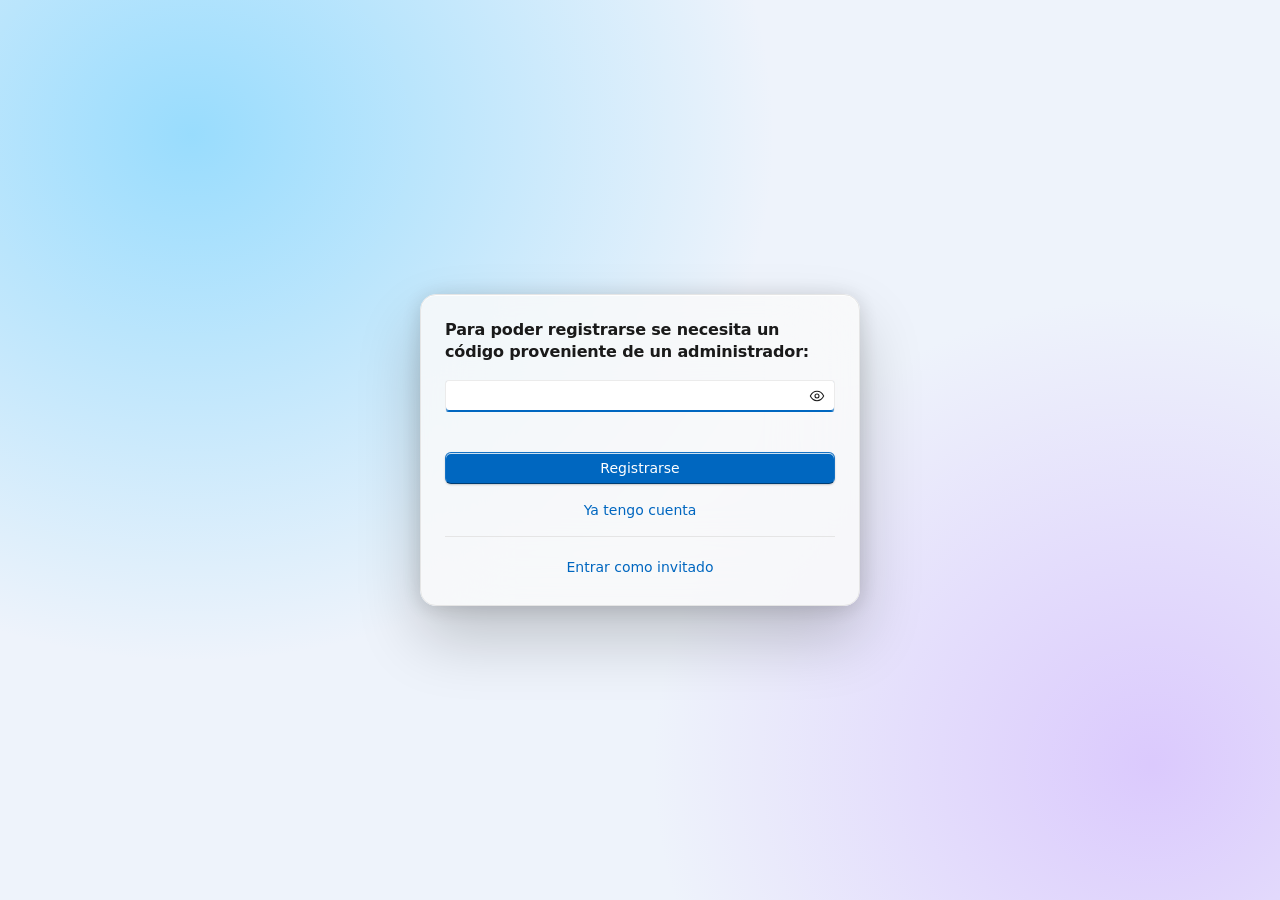
==== index.html @ 950a8d23 "Historial de inicios de sesión, tema Sistema, suspensión de cuentas y pulido visual Co-Authored-By: " ====
<!DOCTYPE html>
<html lang="es">
<head>
  <meta charset="UTF-8">
  <meta name="viewport" content="width=device-width, initial-scale=1">
  <meta http-equiv="Content-Security-Policy" content="default-src 'none'; script-src 'self'; style-src 'self'; img-src 'self' data:; connect-src 'self' https://avdssotwcftjuggsvubd.supabase.co https://api.open-meteo.com https://geocoding-api.open-meteo.com; base-uri 'none'; form-action 'none'; object-src 'none'">
  <title>Principal</title>
  <script src="js/theme.js"></script>
  <script src="js/i18n.js"></script>
  <script src="js/sidebar.js"></script>
  <script src="js/supabase-config.js"></script>
  <script src="js/auth.js"></script>
  <link rel="stylesheet" href="css/styles.css">
  <link rel="stylesheet" href="css/auth.css">
  <link rel="stylesheet" href="css/motion.css">
  <link rel="stylesheet" href="css/pulido.css">
</head>
<body>
  <nav class="sidebar" aria-label="Navegación principal">
    <button type="button" class="side-btn" id="sidebar-toggle" aria-label="Expandir barra" data-tooltip="Expandir barra" aria-expanded="false">
      <svg viewBox="0 0 24 24" aria-hidden="true"><path d="M4 6h16M4 12h16M4 18h16"/></svg>
      <span class="label">Expandir</span>
    </button>
    <div class="side-divider" role="separator"></div>
    <a class="side-btn" href="index.html" aria-label="Principal" data-tooltip="Principal" aria-current="page">
      <svg viewBox="0 0 24 24" aria-hidden="true"><path d="M3 11l9-8 9 8"/><path d="M5 10v10h14V10"/><path d="M10 20v-6h4v6"/></svg>
      <span class="label">Principal</span>
    </a>
    <a class="side-btn" data-acceso="miembro" href="temporizador.html" aria-label="Temporizador" data-tooltip="Temporizador">
      <svg viewBox="0 0 24 24" aria-hidden="true"><circle cx="12" cy="13" r="8"/><path d="M12 9v4l2.5 2.5"/><path d="M9 2h6"/></svg>
      <span class="label">Temporizador</span>
    </a>
    <a class="side-btn bottom" href="configuracion.html" aria-label="Configuración" data-tooltip="Configuración">
      <svg viewBox="0 0 24 24" aria-hidden="true"><circle cx="12" cy="12" r="3"/><path d="M19.4 15a1.7 1.7 0 0 0 .3 1.8l.1.1a2 2 0 1 1-2.8 2.8l-.1-.1a1.7 1.7 0 0 0-1.8-.3 1.7 1.7 0 0 0-1 1.5V21a2 2 0 1 1-4 0v-.1a1.7 1.7 0 0 0-1.1-1.5 1.7 1.7 0 0 0-1.8.3l-.1.1a2 2 0 1 1-2.8-2.8l.1-.1a1.7 1.7 0 0 0 .3-1.8 1.7 1.7 0 0 0-1.5-1H3a2 2 0 1 1 0-4h.1a1.7 1.7 0 0 0 1.5-1.1 1.7 1.7 0 0 0-.3-1.8l-.1-.1a2 2 0 1 1 2.8-2.8l.1.1a1.7 1.7 0 0 0 1.8.3H9a1.7 1.7 0 0 0 1-1.5V3a2 2 0 1 1 4 0v.1a1.7 1.7 0 0 0 1 1.5 1.7 1.7 0 0 0 1.8-.3l.1-.1a2 2 0 1 1 2.8 2.8l-.1.1a1.7 1.7 0 0 0-.3 1.8V9a1.7 1.7 0 0 0 1.5 1H21a2 2 0 1 1 0 4h-.1a1.7 1.7 0 0 0-1.5 1z"/></svg>
      <span class="label">Configuración</span>
    </a>
  </nav>

  <div class="page">
    <header>
      <h1>Principal</h1>
      <p>Usa la barra de la izquierda para moverte entre páginas</p>
    </header>

    <main>
      <section class="card">
        <div class="bienvenida">
          <span data-user-avatar hidden></span>
          <div>
            <h2>Bienvenido, <span data-user-name>invitado</span></h2>
            <p>Esta es la página principal. Pronto agregaremos más funciones.</p>
          </div>
        </div>
      </section>

      <div class="principal-grid">
        <section class="card reloj-card" aria-labelledby="reloj-t">
          <h2 class="card-t" id="reloj-t">Hora</h2>
          <div class="reloj" id="reloj" role="timer" aria-live="off">--:--:--</div>
          <div class="fecha" id="fecha"></div>
          <p class="nota">Hora y fecha de tu dispositivo</p>
        </section>

        <section class="card clima-card" aria-labelledby="clima-t">
          <h2 class="card-t" id="clima-t">Clima</h2>
          <form class="clima-buscar" id="clima-form" novalidate autocomplete="off">
            <div class="f-box"><input class="f-input" id="clima-ciudad" type="text" maxlength="60" placeholder="Busca una ciudad" aria-label="Ciudad"></div>
            <button class="btn" type="submit">Buscar</button>
            <button class="btn secondary" type="button" id="clima-gps">Usar mi ubicación</button>
          </form>
          <p class="f-error" id="clima-msg" role="status"></p>
          <div class="clima" id="clima" hidden>
            <div class="clima-icono" id="clima-icono" aria-hidden="true"></div>
            <div class="clima-datos">
              <div class="clima-temp" id="clima-temp"></div>
              <div class="clima-cond" id="clima-cond"></div>
              <div class="clima-lugar" id="clima-lugar"></div>
            </div>
            <dl class="clima-extra">
              <div><dt>Sensación</dt><dd id="clima-sens"></dd></div>
              <div><dt>Humedad</dt><dd id="clima-hum"></dd></div>
              <div><dt>Viento</dt><dd id="clima-viento"></dd></div>
            </dl>
          </div>
          <p class="nota">Datos del clima: Open-Meteo</p>
        </section>
      </div>
    </main>

  </div>

  <script src="js/principal.js"></script>
</body>
</html>
---- css/styles.css ----
/* =========================================================
   Estilo Windows 11 (Fluent Design)
   Tokens de color para modo oscuro (por defecto) y claro.
   ========================================================= */
:root {
  color-scheme: dark;

  --font: "Segoe UI Variable Text", "Segoe UI Variable", "Segoe UI", system-ui, -apple-system, Roboto, "Helvetica Neue", Arial, sans-serif;
  --font-display: "Segoe UI Variable Display", "Segoe UI Variable", "Segoe UI", system-ui, -apple-system, Roboto, "Helvetica Neue", Arial, sans-serif;

  /* Superficies (Mica) */
  --bg: #202020;
  --mica-1: rgba(96, 205, 255, .07);
  --mica-2: rgba(177, 140, 255, .06);
  --panel: #2b2b2b;
  --panel-2: #333333;
  --flyout: #2c2c2c;
  --flyout-glass: rgba(44, 44, 44, .82);

  /* Texto */
  --text: #ffffff;
  --muted: #c8c8c8;
  --faint: #9d9d9d;

  /* Color de énfasis */
  --accent: #60cdff;
  --accent-2: #55b9e6;
  --accent-3: #4ba6cc;
  --on-accent: #000000;
  --accent-bg: var(--accent);
  --accent-bg-2: var(--accent-2);
  --accent-bg-3: var(--accent-3);
  --accent-border: rgba(255, 255, 255, .08);
  --accent-border-bottom: rgba(0, 0, 0, .14);

  /* Estados */
  --danger: #ff99a4;
  --on-danger: #000000;
  --ok: #6ccb5f;

  /* Líneas y relleno de controles */
  --border: #383838;
  --border-2: #5a5a5a;
  --hover: #3a3a3a;
  --focus: #ffffff;
  --subtle-hover: rgba(255, 255, 255, .06);
  --subtle-active: rgba(255, 255, 255, .04);
  --nav-selected: rgba(255, 255, 255, .06);
  --control: rgba(255, 255, 255, .06);
  --control-hover: rgba(255, 255, 255, .085);
  --control-active: rgba(255, 255, 255, .04);
  --control-border: rgba(255, 255, 255, .07);
  --control-border-bottom: rgba(255, 255, 255, .07);
  --scroll: rgba(255, 255, 255, .35);

  /* Casillas de texto */
  --field: rgba(255, 255, 255, .06);
  --field-hover: rgba(255, 255, 255, .09);
  --field-focus: rgba(30, 30, 30, .7);
  --field-border: rgba(255, 255, 255, .14);
  --field-border-bottom: rgba(255, 255, 255, .55);

  /* Sombras y fondo de la pantalla de acceso */
  --shadow-flyout: 0 8px 16px rgba(0, 0, 0, .26);
  --shadow-dialog: 0 32px 64px rgba(0, 0, 0, .37), 0 2px 21px rgba(0, 0, 0, .37);
  --gate-bg:
    radial-gradient(70% 90% at 15% 15%, rgba(0, 103, 192, .55), transparent 65%),
    radial-gradient(60% 80% at 90% 85%, rgba(122, 86, 214, .45), transparent 65%),
    #14161c;

  /* Formas y movimiento */
  --radius: 8px;
  --radius-sm: 4px;
  --ease: cubic-bezier(.1, .9, .2, 1);
  --content-w: 760px;

  /* Barra lateral flotante */
  --btn: 40px;
  --icon: 20px;
  --sb-pad: 8px;
  --sb-gap: 16px;
  --sb-collapsed: calc(var(--btn) + 2 * var(--sb-pad));
  --sb-expanded: 220px;
}

:root[data-theme="light"] {
  color-scheme: light;

  --bg: #f3f3f3;
  --mica-1: rgba(0, 103, 192, .06);
  --mica-2: rgba(255, 140, 140, .05);
  --panel: #fbfbfb;
  --panel-2: #f6f6f6;
  --flyout: #f9f9f9;
  --flyout-glass: rgba(249, 249, 249, .85);

  --text: #1a1a1a;
  --muted: #5d5d5d;
  --faint: #7a7a7a;

  --accent: #0067c0;
  --accent-2: #1975c5;
  --accent-3: #3183ca;
  --on-accent: #ffffff;
  --accent-bg: var(--accent);
  --accent-bg-2: var(--accent-2);
  --accent-bg-3: var(--accent-3);
  --accent-border: rgba(255, 255, 255, .08);
  --accent-border-bottom: rgba(0, 0, 0, .4);

  --danger: #c42b1c;
  --on-danger: #ffffff;
  --ok: #0f7b0f;

  --border: #e5e5e5;
  --border-2: #c4c4c4;
  --hover: #ededed;
  --focus: #000000;
  --subtle-hover: rgba(0, 0, 0, .0373);
  --subtle-active: rgba(0, 0, 0, .024);
  --nav-selected: rgba(0, 0, 0, .05);
  --control: rgba(255, 255, 255, .7);
  --control-hover: rgba(249, 249, 249, .5);
  --control-active: rgba(249, 249, 249, .3);
  --control-border: rgba(0, 0, 0, .06);
  --control-border-bottom: rgba(0, 0, 0, .16);
  --scroll: rgba(0, 0, 0, .45);

  --field: rgba(255, 255, 255, .75);
  --field-hover: rgba(249, 249, 249, .9);
  --field-focus: #ffffff;
  --field-border: rgba(0, 0, 0, .08);
  --field-border-bottom: rgba(0, 0, 0, .5);

  --shadow-flyout: 0 8px 16px rgba(0, 0, 0, .14);
  --shadow-dialog: 0 32px 64px rgba(0, 0, 0, .2), 0 2px 21px rgba(0, 0, 0, .15);
  --gate-bg:
    radial-gradient(70% 90% at 15% 15%, rgba(96, 205, 255, .6), transparent 65%),
    radial-gradient(60% 80% at 90% 85%, rgba(200, 160, 255, .5), transparent 65%),
    #eef3fb;
}

* { box-sizing: border-box; margin: 0; padding: 0; }

[hidden] { display: none !important; }

html {
  scrollbar-width: thin;
  scrollbar-color: var(--scroll) transparent;
}

::selection { background: var(--accent-bg); color: var(--on-accent); }

:focus-visible { outline: 2px solid var(--focus); outline-offset: 2px; }

body {
  min-height: 100vh;
  display: flex;
  flex-direction: column;
  background-color: var(--bg);
  background-image:
    radial-gradient(900px 520px at 8% -8%, var(--mica-1), transparent 70%),
    radial-gradient(800px 480px at 100% 0%, var(--mica-2), transparent 70%);
  background-attachment: fixed;
  color: var(--text);
  font-family: var(--font);
  font-size: 14px;
  line-height: 1.43;
  -webkit-font-smoothing: antialiased;
  transition: background-color .2s, color .2s;
}

/* ---------- Barra lateral flotante (NavigationView) ---------- */
.sidebar {
  position: fixed;
  top: var(--sb-gap);
  left: var(--sb-gap);
  bottom: var(--sb-gap);
  z-index: 10;
  width: var(--sb-collapsed);
  display: flex;
  flex-direction: column;
  gap: 2px;
  padding: var(--sb-pad);
  background: var(--flyout);
  border: 1px solid var(--border);
  border-radius: var(--radius);
  box-shadow: var(--shadow-flyout);
  transition: width .2s var(--ease);
}

@supports ((backdrop-filter: blur(1px)) or (-webkit-backdrop-filter: blur(1px))) {
  .sidebar {
    background: var(--flyout-glass);
    -webkit-backdrop-filter: blur(30px) saturate(1.25);
    backdrop-filter: blur(30px) saturate(1.25);
  }
}

.sb-open .sidebar { width: var(--sb-expanded); }

.side-btn {
  position: relative;
  display: flex;
  align-items: center;
  justify-content: flex-start;
  gap: 12px;
  width: 100%;
  height: var(--btn);
  flex-shrink: 0;
  padding: 0 0 0 calc((var(--btn) - var(--icon)) / 2);
  border: 0;
  border-radius: var(--radius-sm);
  background: transparent;
  color: var(--text);
  font: inherit;
  text-decoration: none;
  cursor: pointer;
  transition: background .083s linear;
}

.side-btn.bottom { margin-top: auto; }

.side-btn svg {
  width: var(--icon);
  height: var(--icon);
  flex-shrink: 0;
  fill: none;
  stroke: currentColor;
  stroke-width: 1.6;
  stroke-linecap: round;
  stroke-linejoin: round;
}

.side-btn .label {
  max-width: 0;
  opacity: 0;
  overflow: hidden;
  white-space: nowrap;
  transition: max-width .2s var(--ease), opacity .15s ease;
}

.sb-open .side-btn .label {
  max-width: 150px;
  opacity: 1;
}

.side-btn:hover { background: var(--subtle-hover); }
.side-btn:active { background: var(--subtle-active); }
.side-btn[aria-current="page"] { background: var(--nav-selected); }

/* Indicador de la página actual (la "píldora" de Windows 11) */
.side-btn[aria-current="page"]::before {
  content: "";
  position: absolute;
  left: 0;
  top: 50%;
  width: 3px;
  height: 16px;
  margin-top: -8px;
  border-radius: 3px;
  background: var(--accent-bg);
}

.side-divider {
  height: 1px;
  flex-shrink: 0;
  margin: 4px;
  background: var(--border);
}

/* Tooltip al pasar el cursor (o enfocar con teclado); solo con la barra contraída */
.side-btn::after {
  content: attr(data-tooltip);
  position: absolute;
  left: calc(100% + 14px);
  top: 50%;
  transform: translate(-4px, -50%);
  padding: 5px 10px;
  border: 1px solid var(--border);
  border-radius: var(--radius-sm);
  background: var(--flyout);
  color: var(--text);
  font-size: 12px;
  line-height: 1.3;
  white-space: nowrap;
  box-shadow: var(--shadow-flyout);
  opacity: 0;
  visibility: hidden;
  pointer-events: none;
  transition: opacity .1s linear, transform .15s var(--ease), visibility .1s;
}

html:not(.sb-open) .side-btn:hover::after,
html:not(.sb-open) .side-btn:focus-visible::after {
  opacity: 1;
  visibility: visible;
  transform: translate(0, -50%);
  transition-delay: .35s;
}

/* ---------- Contenido ---------- */
.page {
  flex: 1;
  min-width: 0;
  display: flex;
  flex-direction: column;
  /* deja libre el espacio de la barra contraída; al expandirse se superpone */
  margin-left: calc(var(--sb-collapsed) + 2 * var(--sb-gap));
}

header {
  width: 100%;
  max-width: var(--content-w);
  margin: 0 auto;
  padding: 2rem 1.5rem .25rem;
}

header h1 {
  font-family: var(--font-display);
  font-size: 28px;
  line-height: 36px;
  font-weight: 600;
}

header p { margin-top: 2px; color: var(--muted); }

main {
  flex: 1;
  width: 100%;
  max-width: var(--content-w);
  margin: 0 auto;
  padding: 1rem 1.5rem 2rem;
}

/* ---------- Botones ---------- */
.btn {
  display: inline-flex;
  align-items: center;
  justify-content: center;
  gap: 8px;
  min-height: 32px;
  padding: 0 20px;
  border: 1px solid var(--accent-border);
  border-bottom-color: var(--accent-border-bottom);
  border-radius: var(--radius-sm);
  background: var(--accent-bg);
  color: var(--on-accent);
  font: inherit;
  text-decoration: none;
  cursor: pointer;
  transition: background .083s linear;
}

.btn:hover { background: var(--accent-bg-2); }
.btn:active { background: var(--accent-bg-3); }
.btn:disabled { opacity: .45; cursor: not-allowed; }

.btn.secondary,
.btn.danger {
  background: var(--control);
  color: var(--text);
  border-color: var(--control-border);
  border-bottom-color: var(--control-border-bottom);
}
.btn.secondary:hover,
.btn.danger:hover { background: var(--control-hover); }
.btn.secondary:active,
.btn.danger:active { background: var(--control-active); color: var(--muted); }
.btn.danger { color: var(--danger); }

/* ---------- Tarjetas ---------- */
.card {
  background: var(--panel);
  border: 1px solid var(--border);
  border-radius: var(--radius);
  padding: 1.25rem 1.5rem;
}

.card h2 {
  margin-bottom: .35rem;
  font-size: 16px;
  font-weight: 600;
}

@media (max-width: 480px) {
  :root {
    --sb-pad: 6px;
    --sb-gap: 8px;
    --sb-expanded: 200px;
  }
  header { padding: 1.5rem 1rem .25rem; }
  main { padding: 1rem 1rem 2rem; }
}

/* ---------- Principal: reloj y clima ---------- */
.principal-grid { display: grid; grid-template-columns: 1fr; gap: 16px; margin-top: 16px; }
@media (min-width: 720px) { .principal-grid { grid-template-columns: minmax(0, 5fr) minmax(0, 6fr); } }
.card-t { margin: 0 0 .6rem; font-size: 13px !important; font-weight: 600; color: var(--muted); text-transform: uppercase; letter-spacing: .06em; }
.reloj { font-size: clamp(2.2rem, 7vw, 3.4rem); font-weight: 300; line-height: 1.05; font-variant-numeric: tabular-nums; letter-spacing: -.01em; }
.fecha { margin-top: .35rem; font-size: 15px; }
.nota { margin: .9rem 0 0; font-size: 12px; color: var(--muted); }
.clima-buscar { display: flex; flex-wrap: wrap; gap: 8px; align-items: center; }
.clima-buscar .f-box { flex: 1 1 160px; min-width: 0; }
.clima-card .f-error { min-height: 0; margin: 6px 0 0; }
.clima-card .f-error:empty { display: none; }
.clima { display: flex; flex-wrap: wrap; align-items: center; gap: 12px 20px; margin-top: 14px; animation: m-arriba .4s var(--ease-out, ease) both; }
.clima-icono svg { width: 64px; height: 64px; fill: none; stroke: var(--accent); stroke-width: 2.2; stroke-linecap: round; stroke-linejoin: round; }
.clima-temp { font-size: 2.6rem; font-weight: 300; line-height: 1; }
.clima-cond { font-size: 14px; }
.clima-lugar { font-size: 12px; color: var(--muted); }
.clima-extra { display: flex; gap: 18px; margin: 0 0 0 auto; }
.clima-extra div { display: flex; flex-direction: column; gap: 2px; }
.clima-extra dt { font-size: 11px; color: var(--muted); }
.clima-extra dd { margin: 0; font-size: 14px; }
html.i18n-pend body { visibility: hidden; }
---- css/auth.css ----
/* ---------- Pantalla de acceso (diálogo acrílico de Windows 11) ---------- */
html.gate-open body { overflow: hidden; }
html.gate-open body > *:not(.gate) { visibility: hidden; }

.gate {
  position: fixed;
  inset: 0;
  z-index: 1000;
  display: flex;
  align-items: center;
  justify-content: center;
  padding: 1rem;
  overflow-y: auto;
  background: var(--gate-bg);
}

.gate-card {
  width: min(100%, 440px);
  margin: auto;
  padding: 24px;
  background: var(--flyout);
  border: 1px solid var(--border);
  border-radius: var(--radius);
  box-shadow: var(--shadow-dialog);
}

@supports ((backdrop-filter: blur(1px)) or (-webkit-backdrop-filter: blur(1px))) {
  .gate-card {
    background: var(--flyout-glass);
    -webkit-backdrop-filter: blur(40px) saturate(1.25);
    backdrop-filter: blur(40px) saturate(1.25);
  }
}

.gate-card section[hidden] { display: none; }

.gate-prompt {
  margin-bottom: 16px;
  font-family: var(--font-display);
  font-size: 16px;
  font-weight: 600;
  line-height: 1.4;
}

.gate-btn {
  width: 100%;
  min-height: 32px;
  border: 1px solid var(--accent-border);
  border-bottom-color: var(--accent-border-bottom);
  border-radius: var(--radius-sm);
  background: var(--accent-bg);
  color: var(--on-accent);
  font: inherit;
  cursor: pointer;
  transition: background .083s linear;
}
.gate-btn:hover { background: var(--accent-bg-2); }
.gate-btn:active { background: var(--accent-bg-3); }
.gate-btn:disabled { opacity: .6; cursor: progress; }

/* Botón de texto (hipervínculo de Windows 11) */
.gate-link {
  display: block;
  margin: 12px auto 0;
  padding: 4px 8px;
  border: 0;
  border-radius: var(--radius-sm);
  background: none;
  color: var(--accent);
  font: inherit;
  cursor: pointer;
}
.gate-link:hover { background: var(--subtle-hover); }
.gate-link:active { background: var(--subtle-active); }

.gate-sep {
  margin-top: 12px;
  padding-top: 4px;
  border-top: 1px solid var(--border);
}

/* ---------- Casillas de texto (TextBox de Windows 11) ---------- */
.f-group { margin-bottom: 16px; }

.f-label {
  display: block;
  margin-bottom: 6px;
}

.f-box {
  display: flex;
  align-items: center;
  min-height: 32px;
  background: var(--field);
  border: 1px solid var(--field-border);
  border-bottom-color: var(--field-border-bottom);
  border-radius: var(--radius-sm);
  transition: background .083s linear;
}
.f-box:hover { background: var(--field-hover); }
.f-box:focus-within {
  background: var(--field-focus);
  border-bottom-color: var(--accent);
  box-shadow: inset 0 -1px 0 var(--accent);
}

.f-input {
  flex: 1;
  min-width: 0;
  height: 30px;
  padding: 0 10px;
  border: 0;
  outline: 0;
  background: transparent;
  color: var(--text);
  font: inherit;
}
.f-input:focus-visible { outline: 0; }

.f-reveal {
  flex-shrink: 0;
  display: grid;
  place-items: center;
  width: 28px;
  height: 24px;
  margin-right: 3px;
  border: 0;
  border-radius: var(--radius-sm);
  background: transparent;
  color: var(--text);
  cursor: pointer;
}
.f-reveal:hover { background: var(--subtle-hover); }
.f-reveal:active { background: var(--subtle-active); }
.f-reveal svg {
  width: 16px;
  height: 16px;
  fill: none;
  stroke: currentColor;
  stroke-width: 1.6;
  stroke-linecap: round;
  stroke-linejoin: round;
}

.f-hint {
  margin-top: 4px;
  font-size: 12px;
  color: var(--muted);
}

.f-error {
  min-height: 16px;
  margin-bottom: 8px;
  font-size: 12px;
  color: var(--danger);
}
.f-error.ok { color: var(--ok); }

/* ---------- Restricciones para invitados ---------- */
.side-btn.locked { opacity: .55; cursor: not-allowed; }
.side-btn.locked:hover { background: transparent; }

.side-btn .lock {
  position: absolute;
  top: 3px;
  left: calc((var(--btn) - var(--icon)) / 2 + var(--icon) - 7px);
  display: grid;
  place-items: center;
  width: 14px;
  height: 14px;
  border-radius: 50%;
  background: var(--flyout);
  color: var(--text);
}
.side-btn .lock svg {
  width: 9px;
  height: 9px;
  fill: none;
  stroke: currentColor;
  stroke-width: 2.5;
  stroke-linecap: round;
  stroke-linejoin: round;
}

html.guest body[data-acceso="miembro"] main { display: none; }

.locked-main {
  width: 100%;
  max-width: var(--content-w);
  margin: 0 auto;
  padding: 1rem 1.5rem 2rem;
}
.locked-text { margin-bottom: 1rem; color: var(--muted); }

.gate-etiqueta { margin: -4px 0 12px; }

/* ---------- Foto de perfil ---------- */
.avatar {
  display: inline-grid; place-items: center; flex-shrink: 0; overflow: hidden;
  width: 40px; height: 40px; border-radius: 50%;
  background: var(--accent-bg); color: var(--on-accent);
  font-family: var(--font-display); font-weight: 600; font-size: 18px; line-height: 1;
  user-select: none;
}
.avatar.grande { width: 64px; height: 64px; font-size: 28px; }
.avatar img { width: 100%; height: 100%; object-fit: cover; display: block; }
.avatar-fila { display: flex; align-items: center; gap: 16px; }
.avatar-botones { display: flex; flex-direction: column; align-items: flex-start; gap: 6px; }
.avatar-botones .gate-link { margin: 0; }
.avatar-grupo .f-hint { margin-top: 8px; }
.sr-only {
  position: absolute; width: 1px; height: 1px; padding: 0; margin: -1px;
  overflow: hidden; clip: rect(0, 0, 0, 0); white-space: nowrap; border: 0;
}
.bienvenida { display: flex; align-items: center; gap: 16px; }
.bienvenida .avatar { animation: m-escala .5s var(--ease-out, ease) both; }
.setting-icon .avatar { width: 40px; height: 40px; font-size: 18px; }

/* ---------- Botón de cuenta en la barra + menú ---------- */
.side-btn .avatar-barra { width: calc(var(--icon) + 8px); height: calc(var(--icon) + 8px); margin-left: -4px; font-size: 13px; transition: transform .2s var(--ease-out, ease), box-shadow .2s; }
.side-btn:hover .avatar-barra { transform: scale(1.08); }
.side-btn.abierto { background: var(--nav-selected); }
.side-btn.abierto::after { visibility: hidden !important; opacity: 0 !important; }
.side-btn.abierto .avatar-barra, .side-btn.actual .avatar-barra { box-shadow: 0 0 0 2px var(--flyout), 0 0 0 4px var(--accent); }

.cuenta-menu {
  position: fixed; z-index: 60; min-width: 230px; padding: 6px;
  background: var(--flyout); border: 1px solid var(--border);
  border-radius: var(--radius); box-shadow: var(--shadow-flyout);
  animation: m-escala .22s var(--ease-out, ease) both; transform-origin: left bottom;
}
@supports ((backdrop-filter: blur(1px)) or (-webkit-backdrop-filter: blur(1px))) {
  .cuenta-menu { background: var(--flyout-glass); -webkit-backdrop-filter: blur(30px) saturate(1.25); backdrop-filter: blur(30px) saturate(1.25); }
}
.cuenta-cab { display: flex; align-items: center; gap: 12px; padding: 8px 8px 10px; }
.cuenta-datos { display: flex; flex-direction: column; min-width: 0; }
.cuenta-datos strong { overflow: hidden; text-overflow: ellipsis; white-space: nowrap; }
.cuenta-datos span { color: var(--muted); font-size: 12px; }
.cuenta-item {
  display: flex; align-items: center; gap: 12px; width: 100%; min-height: 36px; padding: 0 10px;
  color: var(--text); font: inherit; text-decoration: none; text-align: left;
  background: transparent; border: 0; border-radius: var(--radius-sm); cursor: pointer;
}
.cuenta-item:hover, .cuenta-item:focus-visible { background: var(--subtle-hover); outline: 0; }
.cuenta-item:active { background: var(--subtle-active); }
.cuenta-icono svg { display: block; width: 18px; height: 18px; fill: none; stroke: currentColor; stroke-width: 1.6; stroke-linecap: round; stroke-linejoin: round; }

/* ---------- Recorte de la foto ---------- */
.recorte-fondo {
  position: fixed; inset: 0; z-index: 1200; display: grid; place-items: center; padding: 1rem;
  background: rgba(0, 0, 0, .55); animation: m-fundido .2s ease both;
}
.recorte {
  width: min(100%, 340px); padding: 20px; text-align: center;
  background: var(--flyout); border: 1px solid var(--border);
  border-radius: var(--radius); box-shadow: var(--shadow-dialog);
  animation: m-escala .3s var(--ease-out, ease) both;
}
.recorte .gate-prompt { margin-bottom: 4px; }
.recorte-lienzo {
  display: block; width: 260px; max-width: 100%; aspect-ratio: 1; margin: 12px auto;
  border-radius: var(--radius-sm); background: #111; cursor: grab; touch-action: none;
}
.recorte-lienzo.moviendo { cursor: grabbing; }
.recorte-lienzo:focus-visible { outline: 2px solid var(--focus); outline-offset: 2px; }
.recorte-zoom-fila { display: flex; align-items: center; gap: 10px; margin-bottom: 16px; }
.recorte-zoom { flex: 1; accent-color: var(--accent); }
.recorte-botones { display: flex; justify-content: flex-end; gap: 8px; }
html.gate-open body > .recorte-fondo { visibility: visible; }
---- css/motion.css ----
/* =========================================================
   Animaciones: suaves, rápidas y sin molestar
   (se desactivan si el sistema pide "reducir movimiento")
   ========================================================= */
:root { --ease-out: cubic-bezier(.16, 1, .3, 1); --ease-spring: cubic-bezier(.34, 1.56, .64, 1); }

/* Transición suave entre páginas (navegadores que lo soportan) */
@view-transition { navigation: auto; }
::view-transition-old(root) { animation: .22s cubic-bezier(.4, 0, 1, 1) both m-sale; }
::view-transition-new(root) { animation: .38s var(--ease-out) both m-entra; }
@keyframes m-sale  { to { opacity: 0; transform: translateY(-6px); } }
@keyframes m-entra { from { opacity: 0; transform: translateY(10px); } }
@keyframes m-brillo { from { background-position: -200% 0; } to { background-position: 200% 0; } }
@keyframes m-flota { 50% { transform: translateY(-5px); } }

@keyframes m-arriba   { from { opacity: 0; transform: translateY(14px); } to { opacity: 1; transform: none; } }
@keyframes m-escala   { from { opacity: 0; transform: translateY(10px) scale(.96); } to { opacity: 1; transform: none; } }
@keyframes m-izquierda{ from { opacity: 0; transform: translateX(-16px); } to { opacity: 1; transform: none; } }
@keyframes m-fundido  { from { opacity: 0; } to { opacity: 1; } }
@keyframes m-deriva   { from { transform: translate3d(-3%, -2%, 0) scale(1); } to { transform: translate3d(3%, 2%, 0) scale(1.08); } }
@keyframes m-pulso    { 50% { opacity: .45; } }
@keyframes m-sacudir  { 20%, 60% { transform: translateX(-5px); } 40%, 80% { transform: translateX(5px); } }

/* Luz de fondo que se mueve despacio */
body::before {
  content: ""; position: fixed; inset: -15%; z-index: -1; pointer-events: none;
  background:
    radial-gradient(40% 35% at 20% 15%, var(--mica-1), transparent 70%),
    radial-gradient(35% 35% at 85% 85%, var(--mica-2), transparent 70%);
  animation: m-deriva 22s ease-in-out infinite alternate;
}

/* Barra lateral y contenido */
.sidebar { animation: m-izquierda .55s var(--ease-out) both; }
.page header { animation: m-arriba .5s var(--ease-out) both; }
.page main > * { animation: m-arriba .55s var(--ease-out) both; }
.page main > :nth-child(1) { animation-delay: 150ms; }
.page main > :nth-child(2) { animation-delay: 220ms; }
.page main > :nth-child(3) { animation-delay: 290ms; }
.page main > :nth-child(4) { animation-delay: 360ms; }
.page main > :nth-child(5) { animation-delay: 430ms; }
.page main > :nth-child(6) { animation-delay: 500ms; }
.page main > :nth-child(7) { animation-delay: 570ms; }
.page main > :nth-child(8) { animation-delay: 640ms; }

.side-btn svg { transition: transform .2s var(--ease-out); }
.side-btn:hover svg { transform: scale(1.15) rotate(-4deg); transition-timing-function: var(--ease-spring); }
.side-btn:active svg { transform: scale(.92); }

/* Tarjetas y botones */
.card, .stat, .fila { transition: transform .2s var(--ease-out), box-shadow .2s, border-color .2s; }
.card:hover, .stat:hover { transform: translateY(-3px); box-shadow: 0 12px 28px rgba(0, 0, 0, .18); border-color: var(--border-2); }
.btn, .gate-btn { transition: background .083s linear, transform .12s var(--ease-out), box-shadow .2s; }
.btn:hover, .gate-btn:hover { box-shadow: 0 3px 10px rgba(0, 0, 0, .18); }
.btn:active, .gate-btn:active { transform: scale(.97); }
.btn:hover, .gate-btn:hover { transform: translateY(-1px); }
.f-box { transition: box-shadow .2s, background-color .15s; }

/* Pantalla de acceso */
.gate { animation: m-fundido .35s ease both; }
.gate-card { animation: m-escala .5s var(--ease-out) both; }
.gate-card section:not([hidden]) > form > * { animation: m-arriba .4s var(--ease-out) both; }
.gate-card section:not([hidden]) > form > :nth-child(2) { animation-delay: 50ms; }
.gate-card section:not([hidden]) > form > :nth-child(3) { animation-delay: 100ms; }
.gate-card section:not([hidden]) > form > :nth-child(4) { animation-delay: 150ms; }
.gate-card section:not([hidden]) > form > :nth-child(5) { animation-delay: 200ms; }
.gate-card section:not([hidden]) > form > :nth-child(n+6) { animation-delay: 250ms; }
.f-error:not(:empty) { animation: m-sacudir .35s ease; }

/* Tablas, listas y estados */
.tabla tbody tr { animation: m-arriba .4s var(--ease-out) both; }
.tabla tbody tr:nth-child(1) { animation-delay: 35ms; }
.tabla tbody tr:nth-child(2) { animation-delay: 70ms; }
.tabla tbody tr:nth-child(3) { animation-delay: 105ms; }
.tabla tbody tr:nth-child(4) { animation-delay: 140ms; }
.tabla tbody tr:nth-child(5) { animation-delay: 175ms; }
.tabla tbody tr:nth-child(6) { animation-delay: 210ms; }
.tabla tbody tr:nth-child(7) { animation-delay: 245ms; }
.tabla tbody tr:nth-child(8) { animation-delay: 280ms; }
.tabla tbody tr:nth-child(9) { animation-delay: 315ms; }
.tabla tbody tr:nth-child(10) { animation-delay: 350ms; }
.tabla tbody tr:nth-child(11) { animation-delay: 385ms; }
.tabla tbody tr:nth-child(12) { animation-delay: 420ms; }
.tabla tbody tr:nth-child(13) { animation-delay: 455ms; }
.tabla tbody tr:nth-child(14) { animation-delay: 490ms; }
.tabla tbody tr:nth-child(15) { animation-delay: 525ms; }
.tabla tbody tr { transition: background .15s; }
.tabla tbody tr:hover { background: var(--subtle-hover); }
.lista-simple > * { animation: m-arriba .4s var(--ease-out) both; }
.lista-simple > :nth-child(2) { animation-delay: 50ms; }
.lista-simple > :nth-child(3) { animation-delay: 100ms; }
.lista-simple > :nth-child(4) { animation-delay: 150ms; }
.lista-simple > :nth-child(n+5) { animation-delay: 200ms; }
.resultado, .aviso { animation: m-escala .45s var(--ease-out) both; }
.badge { transition: transform .15s; }
progress { transition: none; }
.cargando { animation: m-pulso 1.2s ease-in-out infinite; }
.consola-linea { animation: m-fundido .2s ease both; }

/* Detalles nuevos */
.clima-icono svg { animation: m-flota 5s ease-in-out infinite; }
.reloj { transition: color .3s; }
.muestra { transition-timing-function: var(--ease-spring); }
.seg { transition: background .2s, color .2s, transform .12s; }
.seg:active { transform: scale(.94); }
.sesion { transition: background .15s, border-color .2s, transform .2s var(--ease-out); }
.sesion:hover { background: var(--field-hover); transform: translateX(2px); }
.btn.cargando-b, .btn:disabled { transition: opacity .2s; }
.gate-card { animation-duration: .6s; animation-timing-function: var(--ease-spring); }
.principal-grid > * { animation: m-escala .6s var(--ease-out) both; }
.principal-grid > :nth-child(1) { animation-delay: 260ms; }
.principal-grid > :nth-child(2) { animation-delay: 340ms; }
.tab { transition: color .2s, background .15s; }
.cuenta-menu { transform-origin: top left; animation: m-escala .22s var(--ease-spring) both; }

@media (prefers-reduced-motion: reduce) {
  ::view-transition-group(*), ::view-transition-old(*), ::view-transition-new(*) { animation: none !important; }
  *, *::before, *::after {
    animation-duration: .01ms !important; animation-delay: 0s !important; animation-iteration-count: 1 !important;
    transition-duration: .01ms !important; scroll-behavior: auto !important;
  }
}
---- css/pulido.css ----
/* =========================================================
   Pulido visual: profundidad, jerarquía y detalles
   (se carga al final, usa los mismos colores del tema)
   ========================================================= */
:root {
  --sombra-1: 0 1px 2px rgba(0, 0, 0, .18), 0 0 0 1px rgba(255, 255, 255, .02) inset;
  --sombra-2: 0 6px 18px rgba(0, 0, 0, .22);
  --brillo: inset 0 1px 0 rgba(255, 255, 255, .05);
}
:root[data-theme="light"] {
  --sombra-1: 0 1px 2px rgba(0, 0, 0, .06), 0 1px 1px rgba(0, 0, 0, .03);
  --sombra-2: 0 8px 22px rgba(20, 30, 60, .12);
  --brillo: inset 0 1px 0 rgba(255, 255, 255, .8);
}

/* Fondo con más profundidad */
body { background-attachment: fixed; }

/* Encabezado de página */
.page header h1 {
  font-size: clamp(1.7rem, 3.2vw, 2.2rem); letter-spacing: -.02em; font-weight: 650;
  position: relative; display: inline-block; padding-bottom: 10px; margin-bottom: 2px;
}
.page header h1::after {
  content: ""; position: absolute; left: 0; bottom: 0; width: 44px; height: 4px; border-radius: 4px;
  background: var(--accent-bg, var(--accent)); transition: width .5s var(--ease-out, ease);
}
.page header:hover h1::after { width: 72px; }
.page header p { margin-top: 6px; }

/* Tarjetas con elevación */
.card, .stat, .setting-card, .graf-viz, .fila, .tabla-envoltorio, .modal {
  box-shadow: var(--sombra-1), var(--brillo);
}
.card, .stat, .graf-viz { border-radius: 12px; }
.setting-card { transition: border-color .2s, background .2s, box-shadow .2s; }
.setting-card:hover { border-color: var(--border-2); background: var(--panel-2, var(--panel)); }

/* Tarjeta de bienvenida destacada */
.bienvenida { position: relative; }
section.card:has(.bienvenida) {
  border-color: transparent;
  background:
    linear-gradient(var(--panel), var(--panel)) padding-box,
    var(--accent-bg, var(--accent)) border-box;
  border: 1px solid transparent;
}

/* Estadísticas del admin: barra de color arriba */
.stat { position: relative; overflow: hidden; padding-top: 18px; }
.stat::before {
  content: ""; position: absolute; left: 0; right: 0; top: 0; height: 3px;
  background: var(--accent-bg, var(--accent)); opacity: .9;
}
.stat-num { letter-spacing: -.02em; font-variant-numeric: tabular-nums; }
.stat-etq { font-size: 13px; }

/* Barra lateral: efecto acrílico */
.sidebar {
  backdrop-filter: blur(22px) saturate(1.5); -webkit-backdrop-filter: blur(22px) saturate(1.5);
  box-shadow: var(--sombra-2);
}
.side-btn[aria-current="page"], .side-btn.actual { position: relative; }
.side-btn[aria-current="page"]::before, .side-btn.actual::before {
  content: ""; position: absolute; left: 0; top: 10px; bottom: 10px; width: 3px; border-radius: 3px;
  background: var(--accent-bg, var(--accent)); animation: m-fundido .3s ease both;
}

/* Botones y campos */
.btn, .gate-btn { border-radius: 6px; font-weight: 500; }
.btn:not(.secondary):not(.danger), .gate-btn { box-shadow: 0 1px 2px rgba(0, 0, 0, .2), var(--brillo); }
.f-input { text-overflow: ellipsis; }
:focus-visible { outline: 2px solid var(--accent); outline-offset: 2px; }

/* Tablas */
.tabla th { font-size: 12px; text-transform: uppercase; letter-spacing: .05em; color: var(--muted); font-weight: 600; }
.tabla tbody tr:nth-child(even) { background: color-mix(in srgb, var(--text) 2.5%, transparent); }
.tabla-envoltorio { border-radius: 12px; overflow: hidden; }

/* Insignias */
.badge { font-weight: 500; backdrop-filter: blur(4px); }
.badge.usada { background: color-mix(in srgb, var(--ok) 14%, transparent); }
.badge.sin_usar { background: color-mix(in srgb, var(--accent) 14%, transparent); }
.badge.suspendida { background: color-mix(in srgb, var(--danger) 14%, transparent); }

/* Pantalla de acceso */
.gate-card { border-radius: 16px; box-shadow: var(--shadow-dialog), var(--brillo); }
.gate-card h1, .gate-card h2 { letter-spacing: -.01em; }

/* Barras de desplazamiento discretas */
* { scrollbar-width: thin; scrollbar-color: var(--scroll) transparent; }

@media (max-width: 560px) { .page header h1::after { width: 36px; } }
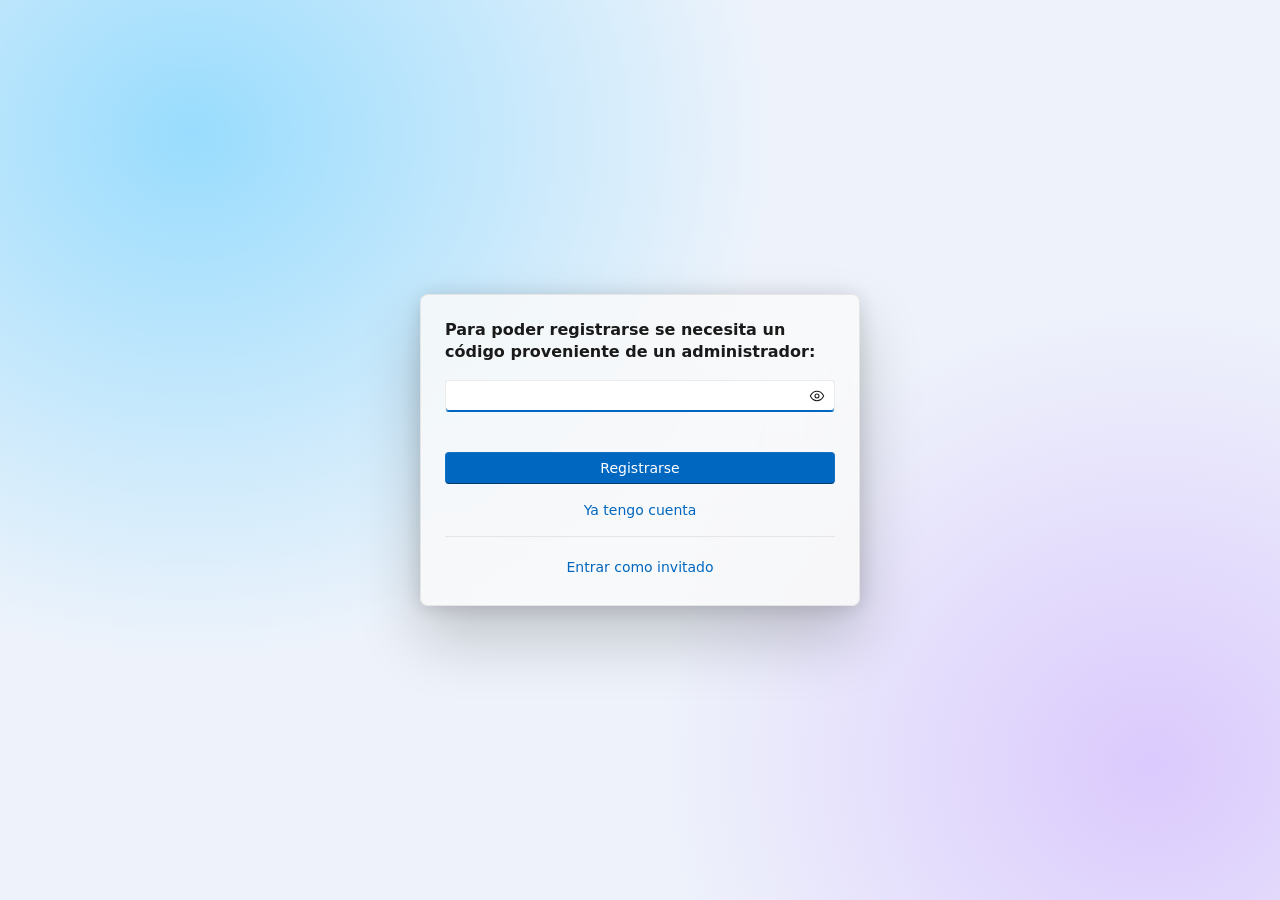
==== commit 7d185d96: "Quitar pulido visual y giro de iconos en la página pública Co-Authored-By: Claude Sonnet 5.5 <norepl" ====
--- a/index.html
+++ b/index.html
@@ -13,7 +13,6 @@
   <link rel="stylesheet" href="css/styles.css">
   <link rel="stylesheet" href="css/auth.css">
   <link rel="stylesheet" href="css/motion.css">
-  <link rel="stylesheet" href="css/pulido.css">
 </head>
 <body>
   <nav class="sidebar" aria-label="Navegación principal">
--- a/css/motion.css
+++ b/css/motion.css
@@ -44,7 +44,7 @@
 .page main > :nth-child(8) { animation-delay: 640ms; }
 
 .side-btn svg { transition: transform .2s var(--ease-out); }
-.side-btn:hover svg { transform: scale(1.15) rotate(-4deg); transition-timing-function: var(--ease-spring); }
+.side-btn:hover svg { transform: scale(1.12); }
 .side-btn:active svg { transform: scale(.92); }
 
 /* Tarjetas y botones */
